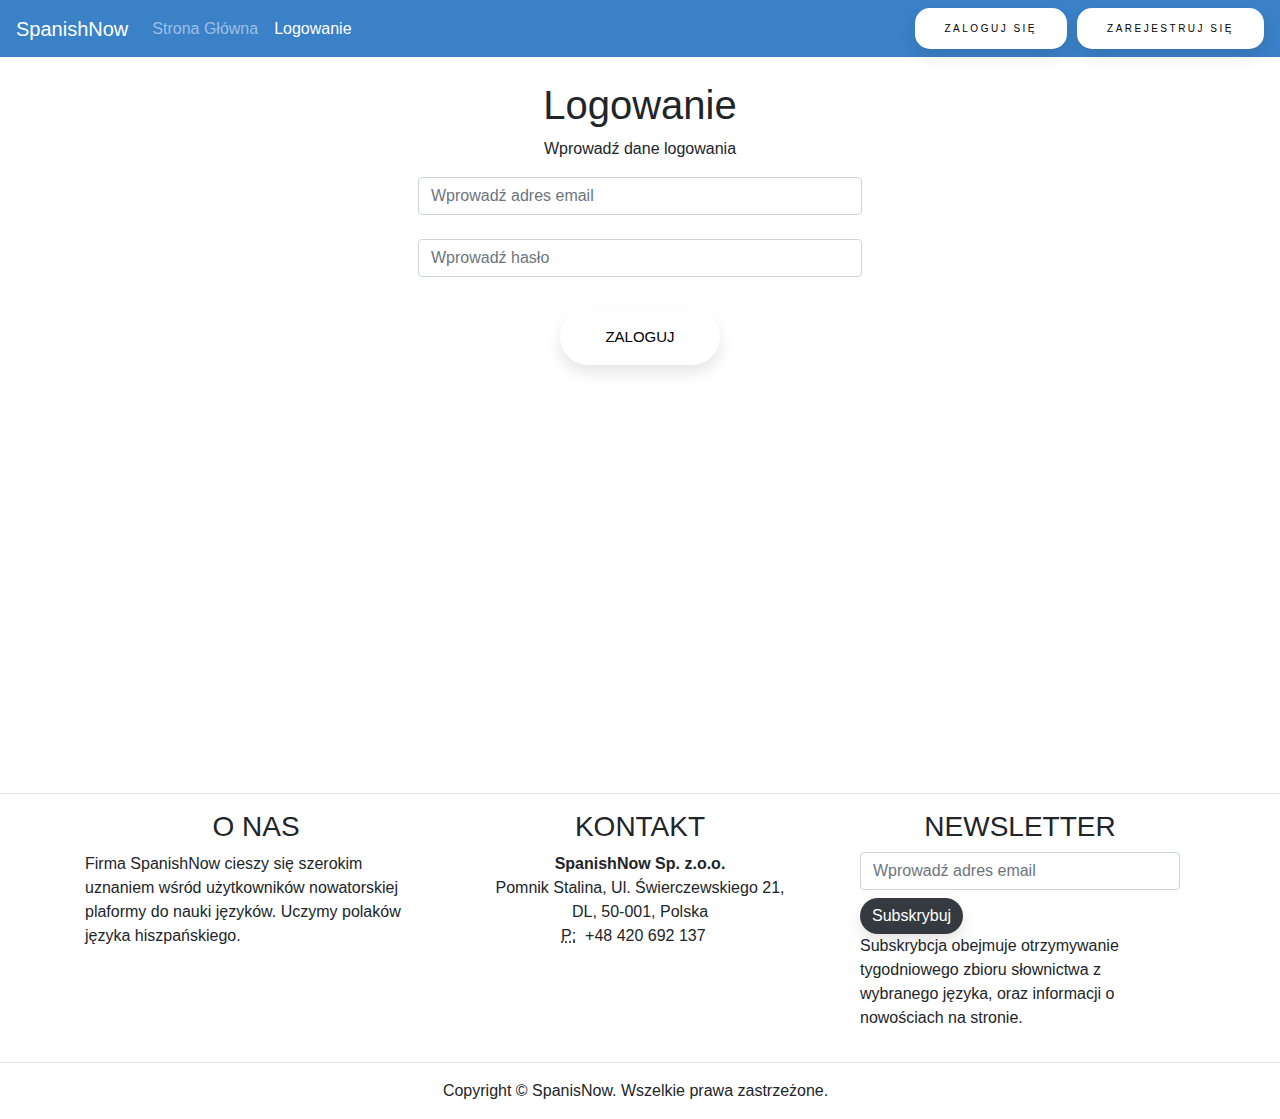
==== login.html @ 616fee1b "rw 04.15.2022" ====
<!DOCTYPE html>
<html lang="en">
  <head>
    <meta charset="utf-8">
    <meta http-equiv="X-UA-Compatible" content="IE=edge">
    <meta name="viewport" content="width=device-width, initial-scale=1">
    <title>Bootstrap Portfolio Page Template</title>
    <!-- Bootstrap -->
    <link href="css/bootstrap-4.3.1.css" rel="stylesheet">
  </head>
  <body>
    <nav class="navbar navbar-expand-lg navbar-dark bg-dark">
      <a class="navbar-brand" href="#">SpanishNow</a>
      <button class="navbar-toggler" type="button" data-toggle="collapse" data-target="#navbarSupportedContent" aria-controls="navbarSupportedContent" aria-expanded="false" aria-label="Toggle navigation">
      <span class="navbar-toggler-icon"></span>
      </button>
      <div class="collapse navbar-collapse" id="navbarSupportedContent">
        <ul class="navbar-nav mr-auto">
			<li>
			<a class="nav-link" href="#">Strona Główna <span class="sr-only">(current)</span></a>
			</li>
			
          <li class="nav-item active">
            <a class="nav-link" href="#">Logowanie <span class="sr-only">(current)</span></a>
          </li>
		
<!--
          <li class="nav-item dropdown">
            <a class="nav-link dropdown-toggle" href="#" id="navbarDropdown" role="button" data-toggle="dropdown" aria-haspopup="true" aria-expanded="false">
            Dropdown
            </a>
            <div class="dropdown-menu" aria-labelledby="navbarDropdown">
              <a class="dropdown-item" href="#">Action</a>
              <a class="dropdown-item" href="#">Another action</a>
              <div class="dropdown-divider"></div>
              <a class="dropdown-item" href="#">Something else here</a>
            </div>
          </li>
-->
<!--
          <li class="nav-item">
            <a class="nav-link disabled" href="#">Disabled</a>
          </li>
-->
        </ul>
        <form class="form-inline my-2 my-lg-0">
<button class="mainbutton my-2 my-sm-0" type="submit">Zaloguj się</button>
<button class="mainbutton my-2 my-sm-0" type="submit">Zarejestruj się</button>
        </form>
      </div>
    </nav>
	<section>
      <div class="container">
        <div class="row">
          <div class="col-12 text-center">
			<br>
            <h1>Logowanie</h1>
            <p>Wprowadź dane logowania</p>
          </div>		 
          <div class="col-12 text-center">	
	      <form>
                <input style="width:40%;margin:auto" type="email" class="form-control" id="exampleInputEmail1" placeholder="Wprowadź adres email">
			  	<br style="font-size:1px">
				<input style="width:40%;margin:auto" type="email" class="form-control" id="exampleInputEmail1" placeholder="Wprowadź hasło">  
			  	<br style="font-size:1px">
                <button type="submit" class="learnbutton mt-2" style="font-size:15px">Zaloguj</button>
		  </form>
              </div>
		<div style="height:600px"></div>     
        </div>
      </div>
    </section>
	<hr>
    <div class="section">
      <div class="container">
        <div class="row">
          <div class="col-md-4 col-12">
            <h3 class="text-center">O NAS&nbsp;</h3>
            <p>Firma SpanishNow cieszy się szerokim uznaniem wśród użytkowników nowatorskiej plaformy do nauki języków. Uczymy polaków języka hiszpańskiego.&nbsp; &nbsp; &nbsp; &nbsp;</p>
          </div>
          <div class="col-md-4 col-12">
            <h3 class="text-center">KONTAKT</h3>
            <address class="text-center">
              <strong>SpanishNow Sp. z.o.o.</strong><br>
              Pomnik Stalina, Ul. Świerczewskiego 21,<br>
              DL, 50-001, Polska<br>
              <abbr title="Phone">P:</abbr> &nbsp;+48 420 692 137&nbsp; &nbsp;
            </address>
          </div>
          <div class="col-md-4 col-12">
            <h3 class="text-center">NEWSLETTER</h3>
            <form>
              <div class="form-group col-12">				
                <input type="email" class="form-control" id="exampleInputEmail1" placeholder="Wprowadź adres email">
                <button type="submit" class="btn btn-dark mt-2">Subskrybuj</button>
				<p>Subskrybcja obejmuje otrzymywanie tygodniowego zbioru słownictwa z wybranego języka, oraz informacji o nowościach na stronie.</p>
              </div>
            </form>
          </div>
        </div>
      </div>
    </div>
    <hr>
    <footer class="text-center">
      <div class="container">
        <div class="row">
          <div class="col-12">
            <p>Copyright © SpanisNow. Wszelkie prawa zastrzeżone.&nbsp;&nbsp;</p>
          </div>
        </div>
      </div>
    </footer>
    
    <!-- jQuery (necessary for Bootstrap's JavaScript plugins) -->
    <script src="js/jquery-3.3.1.min.js"></script>
    <!-- Include all compiled plugins (below), or include individual files as needed -->
    <script src="js/popper.min.js"></script>
    <script src="js/bootstrap-4.3.1.js"></script>
  </body>
</html>
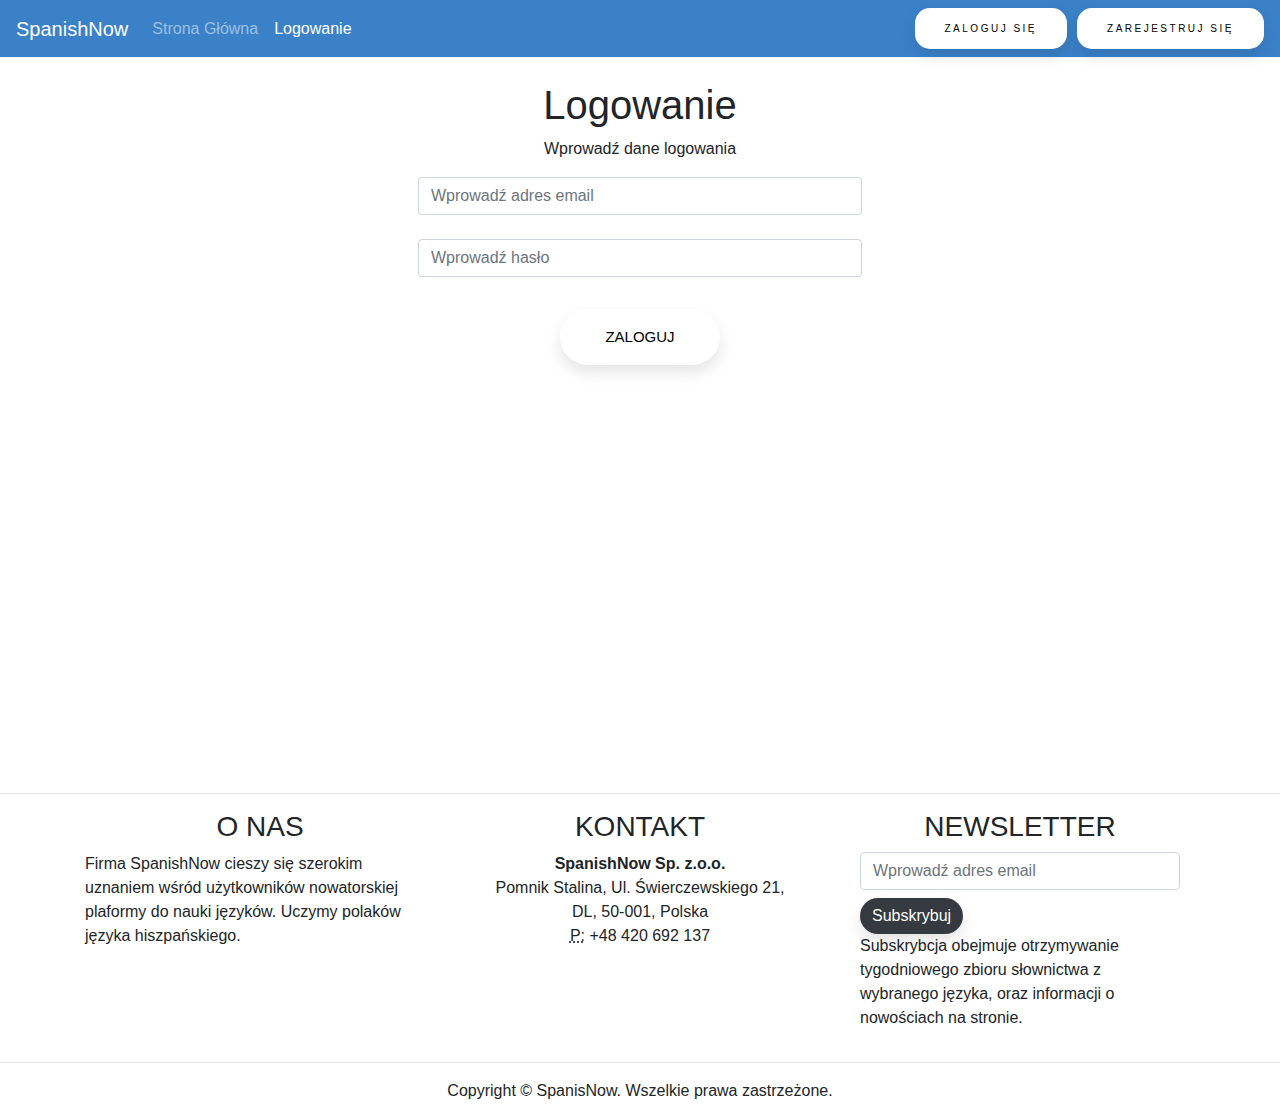
==== commit d2b81406: "rw 04.16.2022 Bootstrap CSS fix / refactoring" ====
--- a/login.html
+++ b/login.html
@@ -1,120 +1,112 @@
 <!DOCTYPE html>
 <html lang="en">
-  <head>
+
+<head>
+    <!-- Site Metadata -->
+    <!-- TODO include: -->
+    <!-- * Website tags -->
+    <!-- * Login page tag -->
     <meta charset="utf-8">
     <meta http-equiv="X-UA-Compatible" content="IE=edge">
     <meta name="viewport" content="width=device-width, initial-scale=1">
-    <title>Bootstrap Portfolio Page Template</title>
+    <!-- TITLE -->
+    <title>Logowanie - SpanishNow</title>
+    <!-- CSS -->
     <!-- Bootstrap -->
     <link href="css/bootstrap-4.3.1.css" rel="stylesheet">
-  </head>
-  <body>
+    <!-- Buttons -->
+    <link href="css/buttons.scss" rel="stylesheet">
+</head>
+
+<body>
     <nav class="navbar navbar-expand-lg navbar-dark bg-dark">
-      <a class="navbar-brand" href="#">SpanishNow</a>
-      <button class="navbar-toggler" type="button" data-toggle="collapse" data-target="#navbarSupportedContent" aria-controls="navbarSupportedContent" aria-expanded="false" aria-label="Toggle navigation">
+        <a class="navbar-brand" href="#">SpanishNow</a>
+        <button class="navbar-toggler" type="button" data-toggle="collapse" data-target="#navbarSupportedContent" aria-controls="navbarSupportedContent" aria-expanded="false" aria-label="Toggle navigation">
       <span class="navbar-toggler-icon"></span>
-      </button>
-      <div class="collapse navbar-collapse" id="navbarSupportedContent">
-        <ul class="navbar-nav mr-auto">
-			<li>
-			<a class="nav-link" href="#">Strona Główna <span class="sr-only">(current)</span></a>
-			</li>
-			
-          <li class="nav-item active">
-            <a class="nav-link" href="#">Logowanie <span class="sr-only">(current)</span></a>
-          </li>
-		
-<!--
-          <li class="nav-item dropdown">
-            <a class="nav-link dropdown-toggle" href="#" id="navbarDropdown" role="button" data-toggle="dropdown" aria-haspopup="true" aria-expanded="false">
-            Dropdown
-            </a>
-            <div class="dropdown-menu" aria-labelledby="navbarDropdown">
-              <a class="dropdown-item" href="#">Action</a>
-              <a class="dropdown-item" href="#">Another action</a>
-              <div class="dropdown-divider"></div>
-              <a class="dropdown-item" href="#">Something else here</a>
+    </button>
+        <div class="collapse navbar-collapse" id="navbarSupportedContent">
+            <ul class="navbar-nav mr-auto">
+                <li>
+                    <a class="nav-link" href="#">Strona Główna <span class="sr-only">(current)</span></a>
+                </li>
+
+                <li class="nav-item active">
+                    <a class="nav-link" href="#">Logowanie <span class="sr-only">(current)</span></a>
+                </li>
+            </ul>
+            <form class="form-inline my-2 my-lg-0">
+                <button class="mainbutton my-2 my-sm-0" type="submit">Zaloguj się</button>
+                <button class="mainbutton my-2 my-sm-0" type="submit">Zarejestruj się</button>
+            </form>
+        </div>
+    </nav>
+    <section>
+        <div class="container">
+            <div class="row">
+                <div class="col-12 text-center">
+                    <br>
+                    <h1>Logowanie</h1>
+                    <p>Wprowadź dane logowania</p>
+                </div>
+                <div class="col-12 text-center">
+                    <form>
+                        <input style="width:40%;margin:auto" type="email" class="form-control" id="exampleInputEmail1" placeholder="Wprowadź adres email">
+                        <br style="font-size:1px">
+                        <input style="width:40%;margin:auto" type="email" class="form-control" id="exampleInputEmail1" placeholder="Wprowadź hasło">
+                        <br style="font-size:1px">
+                        <button type="submit" class="learnbutton mt-2" style="font-size:15px">Zaloguj</button>
+                    </form>
+                </div>
+                <div style="height:600px"></div>
             </div>
-          </li>
--->
-<!--
-          <li class="nav-item">
-            <a class="nav-link disabled" href="#">Disabled</a>
-          </li>
--->
-        </ul>
-        <form class="form-inline my-2 my-lg-0">
-<button class="mainbutton my-2 my-sm-0" type="submit">Zaloguj się</button>
-<button class="mainbutton my-2 my-sm-0" type="submit">Zarejestruj się</button>
-        </form>
-      </div>
-    </nav>
-	<section>
-      <div class="container">
-        <div class="row">
-          <div class="col-12 text-center">
-			<br>
-            <h1>Logowanie</h1>
-            <p>Wprowadź dane logowania</p>
-          </div>		 
-          <div class="col-12 text-center">	
-	      <form>
-                <input style="width:40%;margin:auto" type="email" class="form-control" id="exampleInputEmail1" placeholder="Wprowadź adres email">
-			  	<br style="font-size:1px">
-				<input style="width:40%;margin:auto" type="email" class="form-control" id="exampleInputEmail1" placeholder="Wprowadź hasło">  
-			  	<br style="font-size:1px">
-                <button type="submit" class="learnbutton mt-2" style="font-size:15px">Zaloguj</button>
-		  </form>
-              </div>
-		<div style="height:600px"></div>     
         </div>
-      </div>
     </section>
-	<hr>
+    <hr>
     <div class="section">
-      <div class="container">
-        <div class="row">
-          <div class="col-md-4 col-12">
-            <h3 class="text-center">O NAS&nbsp;</h3>
-            <p>Firma SpanishNow cieszy się szerokim uznaniem wśród użytkowników nowatorskiej plaformy do nauki języków. Uczymy polaków języka hiszpańskiego.&nbsp; &nbsp; &nbsp; &nbsp;</p>
-          </div>
-          <div class="col-md-4 col-12">
-            <h3 class="text-center">KONTAKT</h3>
-            <address class="text-center">
-              <strong>SpanishNow Sp. z.o.o.</strong><br>
-              Pomnik Stalina, Ul. Świerczewskiego 21,<br>
-              DL, 50-001, Polska<br>
-              <abbr title="Phone">P:</abbr> &nbsp;+48 420 692 137&nbsp; &nbsp;
-            </address>
-          </div>
-          <div class="col-md-4 col-12">
-            <h3 class="text-center">NEWSLETTER</h3>
-            <form>
-              <div class="form-group col-12">				
-                <input type="email" class="form-control" id="exampleInputEmail1" placeholder="Wprowadź adres email">
-                <button type="submit" class="btn btn-dark mt-2">Subskrybuj</button>
-				<p>Subskrybcja obejmuje otrzymywanie tygodniowego zbioru słownictwa z wybranego języka, oraz informacji o nowościach na stronie.</p>
-              </div>
-            </form>
-          </div>
+        <div class="container">
+            <div class="row">
+                <div class="col-md-4 col-12">
+                    <h3 class="text-center">O NAS</h3>
+                    <p>Firma SpanishNow cieszy się szerokim uznaniem wśród użytkowników nowatorskiej plaformy do nauki języków. Uczymy polaków języka hiszpańskiego. </p>
+                </div>
+                <div class="col-md-4 col-12">
+                    <h3 class="text-center">KONTAKT</h3>
+                    <address class="text-center">
+            <strong>SpanishNow Sp. z.o.o.</strong><br>
+            Pomnik Stalina, Ul. Świerczewskiego 21,<br>
+            DL, 50-001, Polska<br>
+            <abbr title="Phone">P:</abbr> +48 420 692 137 
+          </address>
+                </div>
+                <div class="col-md-4 col-12">
+                    <h3 class="text-center">NEWSLETTER</h3>
+                    <form>
+                        <div class="form-group col-12">
+                            <input type="email" class="form-control" id="exampleInputEmail1" placeholder="Wprowadź adres email">
+                            <button type="submit" class="btn btn-dark mt-2">Subskrybuj</button>
+                            <p>Subskrybcja obejmuje otrzymywanie tygodniowego zbioru słownictwa z wybranego języka, oraz informacji o nowościach na stronie.</p>
+                        </div>
+                    </form>
+                </div>
+            </div>
         </div>
-      </div>
     </div>
     <hr>
     <footer class="text-center">
-      <div class="container">
-        <div class="row">
-          <div class="col-12">
-            <p>Copyright © SpanisNow. Wszelkie prawa zastrzeżone.&nbsp;&nbsp;</p>
-          </div>
+        <div class="container">
+            <div class="row">
+                <div class="col-12">
+                    <p>Copyright © SpanisNow. Wszelkie prawa zastrzeżone.</p>
+                </div>
+            </div>
         </div>
-      </div>
     </footer>
-    
+
     <!-- jQuery (necessary for Bootstrap's JavaScript plugins) -->
     <script src="js/jquery-3.3.1.min.js"></script>
     <!-- Include all compiled plugins (below), or include individual files as needed -->
     <script src="js/popper.min.js"></script>
     <script src="js/bootstrap-4.3.1.js"></script>
-  </body>
+</body>
+
 </html>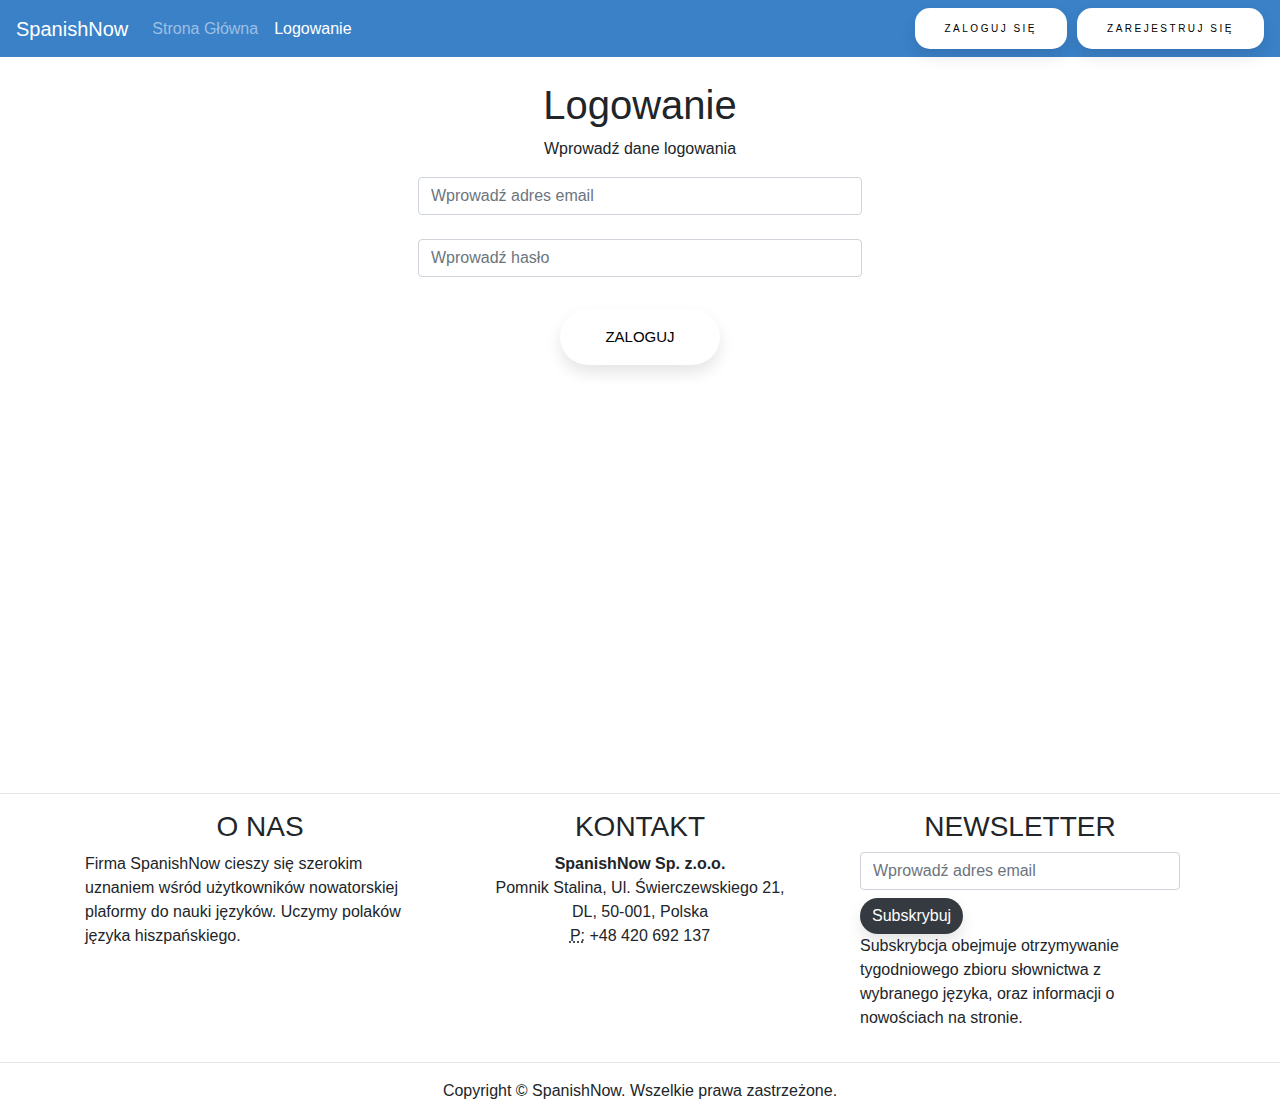
==== commit 3ae10dec: "RW 04.16.2022" ====
--- a/login.html
+++ b/login.html
@@ -96,7 +96,7 @@
         <div class="container">
             <div class="row">
                 <div class="col-12">
-                    <p>Copyright © SpanisNow. Wszelkie prawa zastrzeżone.</p>
+                    <p>Copyright © SpanishNow. Wszelkie prawa zastrzeżone.</p>
                 </div>
             </div>
         </div>
